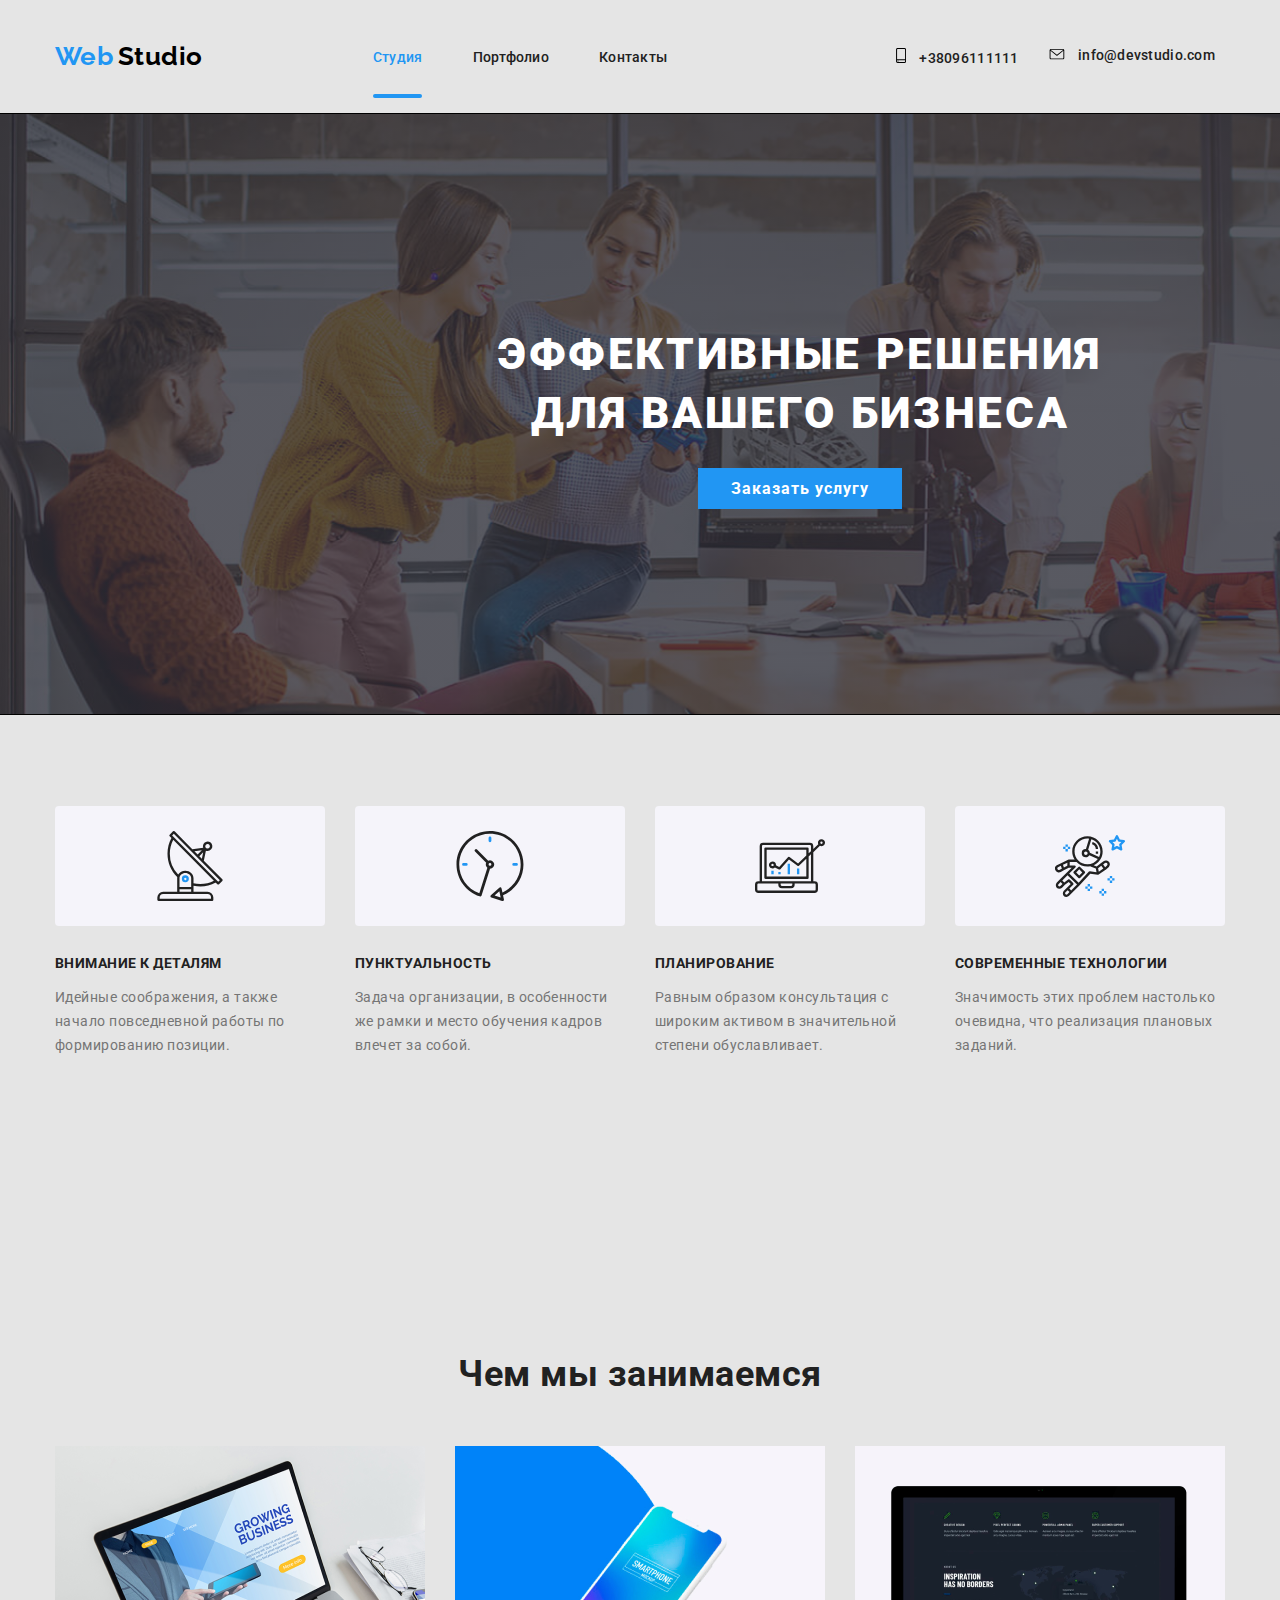
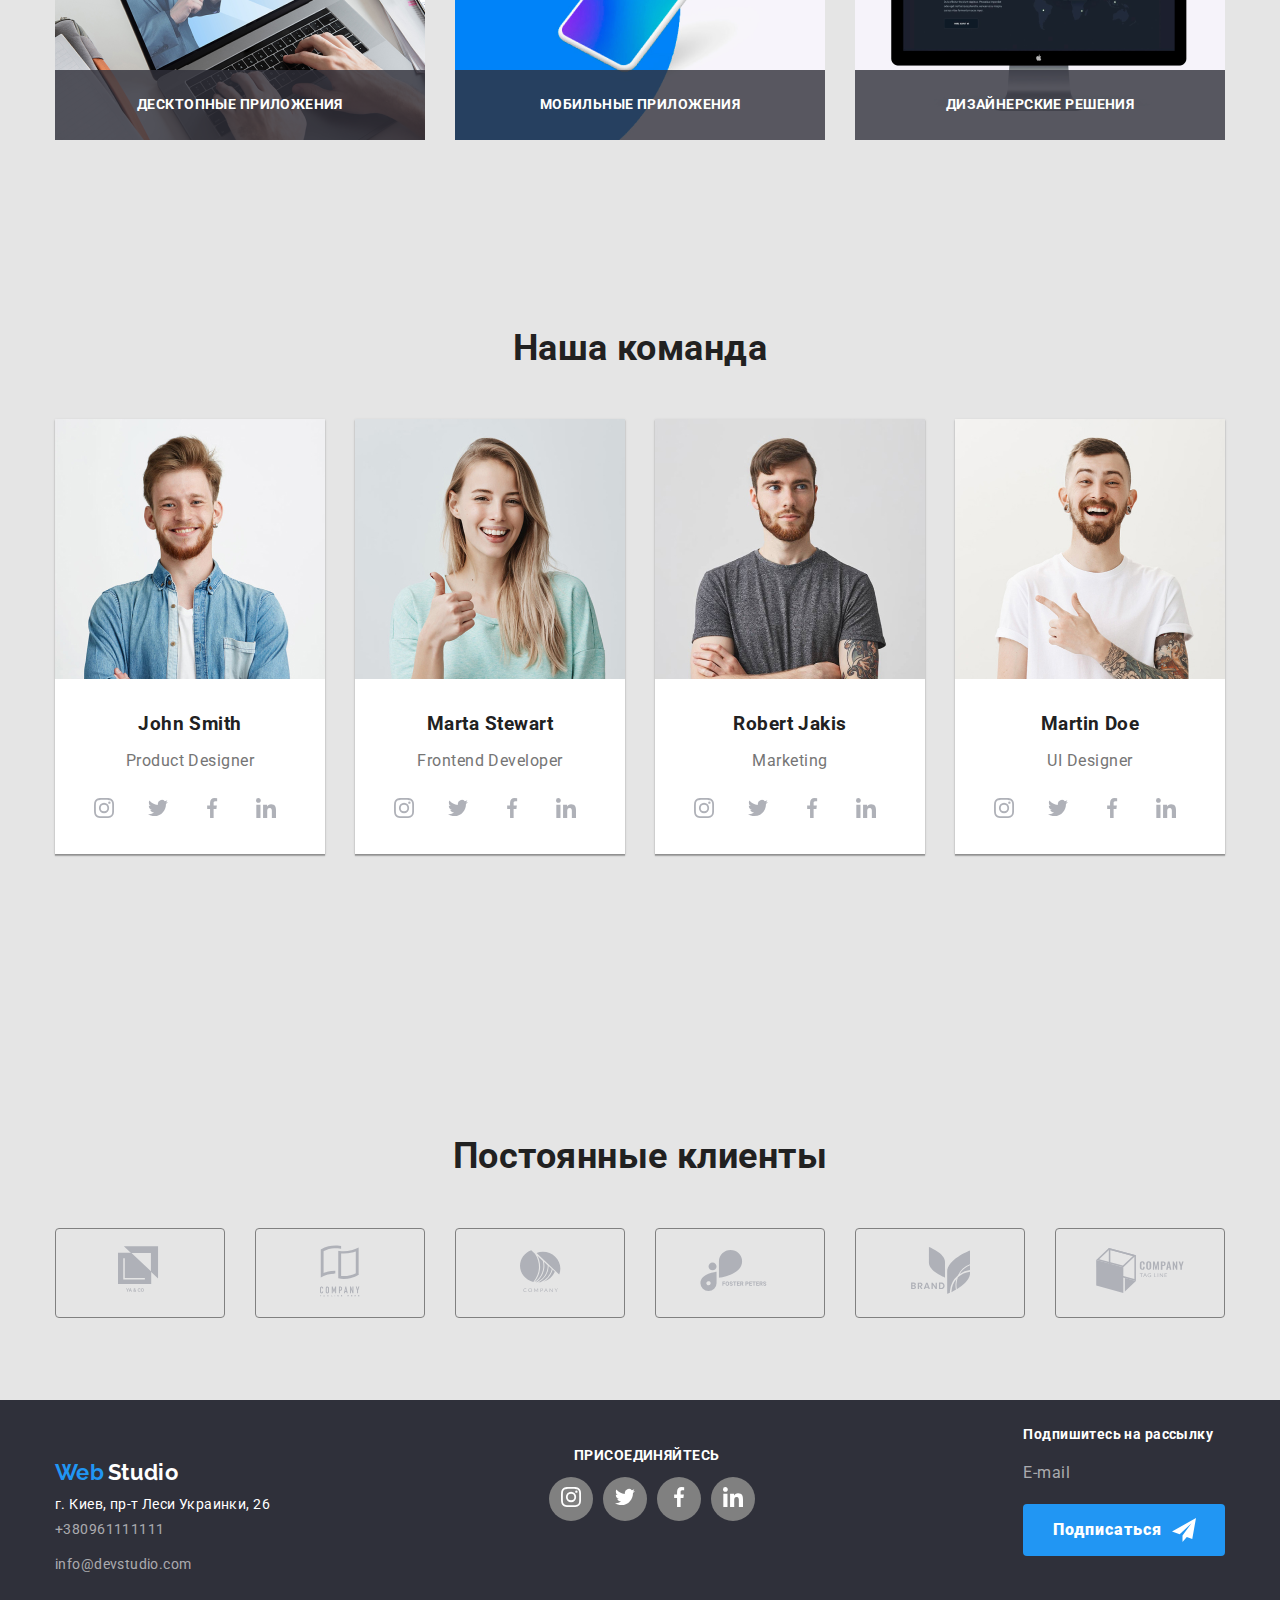
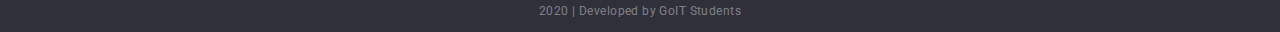
==== index.html @ 89b77a60 "Делает переходы и анимацию" ====
<!DOCTYPE html>
<html lang="en">
  <head>
    <meta charset="UTF-8" />
    <meta name="viewport" content="width=device-width, initial-scale=1.0" />
    <title>Document</title>
    <link
      href="https://fonts.googleapis.com/css2?family=Raleway:wght@700&family=Roboto:wght@400;500;700;900&display=swap"
      rel="stylesheet"
    />
    <link
      rel="stylesheet"
      href="https://cdnjs.cloudflare.com/ajax/libs/modern-normalize/0.6.0/modern-normalize.min.css"
    />
    <link rel="stylesheet" href="./css/styles.css" />
  </head>
  <body>
    <header>
      <div class="container main-container">
        <nav class="nav">
          <a href="/" class="logo-header">
            <span class="logo-header-blue">Web</span>
            <span class="logo-header-black">Studio</span>
          </a>
          <ul class="site-nav list">
            <li class="item">
              <a href="" class="link current-studio">Студия</a>
            </li>
            <li class="item">
              <a href="./portfolio.html" class="link">Портфолио</a>
            </li>
            <li class="item"><a href="" class="link">Контакты</a></li>
          </ul>
        </nav>
        <address class="contact">
          <a href="tel:+3809611111111" class="contact-link">
            <svg class="ico-n" width="10" height="15">
              <use href="./image/sprite.svg#smartphone"></use>
            </svg>
            +38096111111</a
          >
          <a class="contact-link" href="mailto:info@devstudio.com">
            <svg class="ico-n" width="16" height="11">
              <use href="./image/sprite.svg#envelope"></use>
            </svg>
            info@devstudio.com
          </a>
        </address>
      </div>
    </header>
    <main>
      <div class="overlay">
        <section class="hero">
          <h1 class="hero-title list">
            Эффективные решения <br />
            для вашего бизнеса
          </h1>
          <a href="" class="button-hero">Заказать услугу</a>
        </section>
      </div>
      <section class="section">
        <div class="container">
          <h2 class="section-title">Преимущества</h2>
          <ul class="feature-list list">
            <li class="item">
              <div class="rectangle">
                <svg class="feature-icone" width="70" height="70">
                  <use href="./image/sprite.svg#antenna-1"></use>
                </svg>
              </div>
              <h3 class="title">Внимание к деталям</h3>
              <p class="text-featute">
                Идейные соображения, а также начало повседневной работы по
                формированию позиции.
              </p>
            </li>
            <li class="item">
              <div class="rectangle">
                <svg class="feature-icone" width="70" height="70">
                  <use href="./image/sprite.svg#clock-1"></use>
                </svg>
              </div>
              <h3 class="title">Пунктуальность</h3>
              <p class="text-featute">
                Задача организации, в особенности же рамки и место обучения
                кадров влечет за собой.
              </p>
            </li>
            <li class="item">
              <div class="rectangle">
                <svg class="feature-icone" width="70" height="70">
                  <use href="./image/sprite.svg#diagram-1"></use>
                </svg>
              </div>
              <h3 class="title">Планирование</h3>
              <p class="text-featute">
                Равным образом консультация с широким активом в значительной
                степени обуславливает.
              </p>
            </li>
            <li class="item">
              <div class="rectangle">
                <svg class="feature-icone" width="70" height="70">
                  <use href="./image/sprite.svg#astronaut-1"></use>
                </svg>
              </div>
              <h3 class="title">Современные технологии</h3>
              <p class="text-featute">
                Значимость этих проблем настолько очевидна, что реализация
                плановых заданий.
              </p>
            </li>
          </ul>
        </div>
      </section>
      <section class="section">
        <div class="container">
          <h2 class="section-title-studio">Чем мы занимаемся</h2>
          <ul class="work-list list">
            <li class="item">
              <a href="">
                <img
                  class="work"
                  src="image/img.png"
                  alt="laptop"
                  width="370"
                />
              </a>
              <h3 class="title-work-text">Десктопные приложения</h3>
            </li>
            <li class="item">
              <a href="">
                <img class="work" src="image/box.png" alt="phone" width="370" />
              </a>
              <h3 class="title-work-text">Мобильные приложения</h3>
            </li>
            <li class="item">
              <a href="">
                <img
                  class="work"
                  src="image/img1.png"
                  alt="monitor"
                  width="370"
                />
              </a>
              <h3 class="title-work-text">Дизайнерские решения</h3>
            </li>
          </ul>
        </div>
      </section>
      <section class="section">
        <div class="container">
          <h2 class="section-title-studio">Наша команда</h2>
          <ul class="team-list list">
            <li class="item-team">
              <img src="image/John.jpg" alt="John" width="270" />
              <h3 class="title">John Smith</h3>
              <p class="text-team">Product Designer</p>
              <ul class="icone-link list">
                <li class="card">
                  <a class="link-card" href="" aria-label="Ссылка на Instagram">
                    <svg class="icon-card" width="20" height="20">
                      <use href="./image/sprite.svg#instagram-2"></use>
                    </svg>
                  </a>
                </li>
                <li class="card">
                  <a class="link-card" href="" aria-label="Ссылка на Twitter">
                    <svg class="icon-card" width="20" height="20">
                      <use href="./image/sprite.svg#twitter-1"></use>
                    </svg>
                  </a>
                </li>
                <li class="card">
                  <a class="link-card" href="" aria-label="Ссылка на Facebook">
                    <svg class="icon-card" width="20" height="20">
                      <use href="./image/sprite.svg#facebook-1"></use>
                    </svg>
                  </a>
                </li>
                <li class="card">
                  <a class="link-card" href="" aria-label="Ссылка на Linkedin">
                    <svg class="icon-card" width="20" height="20">
                      <use href="./image/sprite.svg#linkedin-1"></use>
                    </svg>
                  </a>
                </li>
              </ul>
            </li>

            <li class="item-team">
              <img src="image/Marta.jpg" alt="Marta" width="270" />
              <h3 class="title">Marta Stewart</h3>
              <p class="text-team">Frontend Developer</p>
              <ul class="icone-link list">
                <li class="card">
                  <a class="link-card" href="" aria-label="Ссылка на Instagram">
                    <svg class="icon-card" width="20" height="20">
                      <use href="./image/sprite.svg#instagram-2"></use>
                    </svg>
                  </a>
                </li>
                <li class="card">
                  <a class="link-card" href="" aria-label="Ссылка на Twitter">
                    <svg class="icon-card" width="20" height="20">
                      <use href="./image/sprite.svg#twitter-1"></use>
                    </svg>
                  </a>
                </li>
                <li class="card">
                  <a class="link-card" href="" aria-label="Ссылка на Facebook">
                    <svg class="icon-card" width="20" height="20">
                      <use href="./image/sprite.svg#facebook-1"></use>
                    </svg>
                  </a>
                </li>
                <li class="card">
                  <a class="link-card" href="" aria-label="Ссылка на Linkedin">
                    <svg class="icon-card" width="20" height="20">
                      <use href="./image/sprite.svg#linkedin-1"></use>
                    </svg>
                  </a>
                </li>
              </ul>
            </li>

            <li class="item-team">
              <img src="image/Robert.jpg" alt="Robert" width="270" />
              <h3 class="title">Robert Jakis</h3>
              <p class="text-team">Marketing</p>
              <ul class="icone-link list">
                <li class="card">
                  <a class="link-card" href="" aria-label="Ссылка на Instagram">
                    <svg class="icon-card" width="20" height="20">
                      <use href="./image/sprite.svg#instagram-2"></use>
                    </svg>
                  </a>
                </li>
                <li class="card">
                  <a class="link-card" href="" aria-label="Ссылка на Twitter">
                    <svg class="icon-card" width="20" height="20">
                      <use href="./image/sprite.svg#twitter-1"></use>
                    </svg>
                  </a>
                </li>
                <li class="card">
                  <a class="link-card" href="" aria-label="Ссылка на Facebook"
                    ><svg class="icon-card" width="20" height="20">
                      <use href="./image/sprite.svg#facebook-1"></use>
                    </svg>
                  </a>
                </li>
                <li class="card">
                  <a class="link-card" href="" aria-label="Ссылка на Linkedin"
                    ><svg class="icon-card" width="20" height="20">
                      <use href="./image/sprite.svg#linkedin-1"></use>
                    </svg>
                  </a>
                </li>
              </ul>
            </li>

            <li class="item-team">
              <img src="image/Martin.jpg" alt="Martin" width="270" />
              <h3 class="title">Martin Doe</h3>
              <p class="text-team">UI Designer</p>
              <ul class="icone-link list">
                <li class="card">
                  <a class="link-card" href="" aria-label="Ссылка на Instagram">
                    <svg class="icon-card" width="20" height="20">
                      <use href="./image/sprite.svg#instagram-2"></use>
                    </svg>
                  </a>
                </li>
                <li class="card">
                  <a class="link-card" href="" aria-label="Ссылка на Twitter">
                    <svg class="icon-card" width="20" height="20">
                      <use href="./image/sprite.svg#twitter-1"></use>
                    </svg>
                  </a>
                </li>
                <li class="card">
                  <a class="link-card" href="" aria-label="Ссылка на Facebook">
                    <svg class="icon-card" width="20" height="20">
                      <use href="./image/sprite.svg#facebook-1"></use>
                    </svg>
                  </a>
                </li>
                <li class="card">
                  <a class="link-card" href="" aria-label="Ссылка на Linkedin">
                    <svg class="icon-card" width="20" height="20">
                      <use href="./image/sprite.svg#linkedin-1"></use>
                    </svg>
                  </a>
                </li>
              </ul>
            </li>
          </ul>
        </div>
      </section>
      <section class="section">
        <div class="container">
          <h2 class="section-title-studio">Постоянные клиенты</h2>
          <ul class="client-list list">
            <li class="item-client">
              <a class="link" href="">
                <svg class="logo-clients" width="44.27" height="49.23">
                  <use href="./image/sprite.svg#logo-1"></use>
                </svg>
              </a>
            </li>
            <li class="item-client">
              <a href="">
                <svg class="logo-clients" width="40" height="52">
                  <use href="./image/sprite.svg#logo-2"></use>
                </svg>
              </a>
            </li>
            <li class="item-client">
              <a href="">
                <svg class="logo-clients" width="41" height="42.6">
                  <use href="./image/sprite.svg#logo-3"></use>
                </svg>
              </a>
            </li>
            <li class="item-client">
              <a class="logo-clients" href="">
                <svg width="79.66" height="42.02">
                  <use href="./image/sprite.svg#logo-4"></use>
                </svg>
              </a>
            </li>
            <li class="item-client">
              <a href="">
                <svg class="logo-clients" width="59" height="47">
                  <use href="./image/sprite.svg#logo-5"></use>
                </svg>
              </a>
            </li>
            <li class="item-client">
              <a href="">
                <svg class="logo-clients" width="88.48" height="45.44">
                  <use href="./image/sprite.svg#logo-6"></use>
                </svg>
              </a>
            </li>
          </ul>
        </div>
      </section>
    </main>
    <footer class="page-footer">
      <div class="container main-container-footer">
        <div class="address">
          <a href="" class="logo-footer">
            <span class="logo-footer-blue">Web</span>
            <span class="logo-footer-white">Studio</span>
          </a>
          <address class="contact-us">
            г. Киев, пр-т Леси Украинки, 26
            <a href="tel:+3809611111111" class="contact-us-link"
              >+380961111111</a
            >
            <a href="mailto:info@devstudio.com" class="contact-us-link"
              >info@devstudio.com
            </a>
          </address>
        </div>
        <div class="social">
          <b class="join">присоединяйтесь</b>
          <ul class="icone-link list">
            <li class="social-link">
              <a class="icon" href="" aria-label="Ссылка на Instagram">
                <svg width="20" height="20">
                  <use href="./image/sprite.svg#instagram-2"></use>
                </svg>
              </a>
            </li>
            <li class="social-link">
              <a class="icon" href="" aria-label="Ссылка на Twitter">
                <svg width="20" height="20">
                  <use href="./image/sprite.svg#twitter-1"></use>
                </svg>
              </a>
            </li>
            <li class="social-link">
              <a class="icon" href="" aria-label="Ссылка на Facebook">
                <svg width="20" height="20">
                  <use href="./image/sprite.svg#facebook-1"></use>
                </svg>
              </a>
            </li>
            <li class="social-link">
              <a class="icon" href="" aria-label="Ссылка на Linkedin">
                <svg width="20" height="20">
                  <use href="./image/sprite.svg#linkedin-1"></use>
                </svg>
              </a>
            </li>
          </ul>
        </div>
        <div class="subscribing">
          <b>Подпишитесь на рассылку</b>
          <p class="text-mail">E-mail</p>
          <a href="" class="button-footer"
            >Подписаться
            <svg class="icone-send" width="24" height="24">
              <use href="./image/sprite.svg#icon-send"></use>
            </svg>
          </a>
        </div>
      </div>
      <p class="text-copy container">2020 | Developed by GoIT Students</p>
    </footer>
  </body>
</html>
---- css/styles.css ----
:root {
  --primary-text-color: #212121;
  --secondary-text-color: #ffffff;
  --title-text-color: #212121;
  --accent-color: #2196f3;
  --paragraph-text-color: #757575;
  --primary-bg-color: #e5e5e5;
  --secondary-bg-color: #f5f4fa;
  --footer-bg-color: #2f303a;
}

body {
  margin: 0;

  background-color: var(--primary-bg-color);
  color: var(--primary-text-color);

  font-family: Roboto, sans-serif;
  letter-spacing: 0.03em;
}

.list {
  list-style: none;
  padding: 0;
  bottom: 0;
}
.container {
  width: 1200px;
  padding-left: 15px;
  padding-right: 15px;
  margin-left: auto;
  margin-right: auto;
}
.main-container {
  display: flex;
  align-items: center;
}

/* цвет основного тескта #212121 */
/* вторичный цвет текст #FFFFFF */
/* цвет текста абзаца #757575 */
/* цвет почти и тел rgba(255, 255, 255, 0.6) */
/* акцент #2196F3 */
/* цвет web #2196F3*/
/* цвет studio #000000 */
/* вторичный цвет фона #F5F4FA */

/*Logo header*/
.logo-header {
  padding-top: 24px;
  padding-bottom: 25px;
  margin-right: 85px;

  text-decoration: none;
}
.logo-header-blue {
  color: var(--accent-color);

  font-family: Raleway, sans-serif;
  font-weight: 700;
  font-size: 26px;
  line-height: 1.19;
}

.logo-header-black {
  padding-top: 24px;
  padding-bottom: 24px;
  color: #000000;

  font-family: Raleway, sans-serif;
  font-weight: 700;
  font-size: 26px;
  line-height: 1.19;
}
/*logo footer*/
.logo-footer {
  text-decoration: none;
  display: block;
  padding-top: 60px;
  padding-bottom: 10px;
}
.logo-footer-blue {
  color: var(--accent-color);

  font-family: Raleway, sans-serif;
  font-weight: 700;
  font-size: 22px;
  line-height: 1.18;
}
.logo-footer-white {
  color: var(--secondary-text-color);

  font-family: Raleway, sans-serif;
  font-weight: 700;
  font-size: 22px;
  line-height: 1.18;
}

/* Site nav*/
.nav {
  display: flex;
  align-items: center;
}
.site-nav {
  display: flex;
  margin-left: 85px;
  position: relative;
}
.site-nav .item:not(:last-child) {
  margin-right: 50px;
}
.site-nav .item {
  padding-top: 32px;
  padding-bottom: 32px;
}
.site-nav .link {
  color: var(--primary-text-color);

  font-weight: 500;
  font-size: 14px;
  line-height: 1.14;
  letter-spacing: 0.02em;
  transition: color 250ms cubic-bezier(0.4, 0, 0.2, 1);
}
.site-nav .link:hover,
.site-nav .link:focus {
  color: var(--accent-color);
}
.link.current-studio::after {
  content: "";
  position: absolute;
  bottom: 0;
  left: 0;
  width: 49px;
  height: 4px;

  background-color: var(--accent-color);
  border-radius: 2px;
}
.site-nav .link.current-studio {
  color: var(--accent-color);
}
.link.current-portfolio::after {
  content: "";
  position: absolute;
  bottom: 0;
  left: 98px;
  width: 77px;
  height: 4px;

  background-color: var(--accent-color);
  border-radius: 2px;
}
.site-nav .link.link.current-portfolio {
  color: var(--accent-color);
}
/* Address*/
.contact {
  display: flex;
  margin-left: auto;
}
.link {
  text-decoration: none;
}
.contact-link + .contact-link {
  margin-left: 30px;
  margin-right: 10px;
}
.contact-link {
  padding-top: 32px;
  padding-bottom: 32px;
  color: var(--primary-text-color);

  text-decoration: none;
  font-weight: 500;
  font-size: 14px;
  font-style: normal;
  line-height: 1.14;
  letter-spacing: 0.02em;

  transition: color 250ms cubic-bezier(0.4, 0, 0.2, 1);
}

.ico-n {
  margin-right: 10px;
  transition: fill 250ms cubic-bezier(0.4, 0, 0.2, 1);
}

.contact-link:hover,
.contact-link:focus {
  color: var(--accent-color);
}

.contact-link:hover .ico-n,
.contact-link:focus .ico-n {
  fill: var(--accent-color);
}

/*Hero*/
.hero {
  margin-left: auto;
  margin-right: auto;
  text-align: center;
}
.hero-title {
  margin-top: 0;
  margin-bottom: 30px;
  color: var(--secondary-text-color);

  font-weight: 900;
  font-size: 44px;
  line-height: 1.36;

  letter-spacing: 0.06em;
  text-transform: uppercase;
}

/*Section studio*/
.section-title {
  visibility: hidden;
  margin-top: 0;
  margin-bottom: 0;
  padding-bottom: 50px;
  color: var(--title-text-color);

  font-weight: 700;
  font-size: 36px;
  line-height: 1.16;
  text-align: center;
}

.section-title-studio {
  margin-top: 0;
  margin-bottom: 0;
  padding-bottom: 50px;
  color: var(--title-text-color);

  font-weight: 700;
  font-size: 36px;
  line-height: 1.16;
  text-align: center;
}
/*Section portfolio*/

.section-title-portfolio {
  padding-top: 20px;
  padding-bottom: 4px;
  margin: 0;
  color: var(--title-text-color);

  font-weight: 700;
  font-size: 18px;
  line-height: 2;
  letter-spacing: 0.06em;
}

/*Section list*/
.feature-list {
  display: flex;
  flex-wrap: wrap;
  margin-top: 0;
  margin-bottom: 188px;
}
.feature-list .item {
  width: 270px;
  margin-right: 30px;
}
.feature-list .item:nth-child(4n) {
  margin-right: 0;
}
.feature-list .item:nth-last-child(-n + 4) {
  margin-bottom: 94px;
}
.feature-list .title {
  color: var(--title-text-color);

  font-weight: 700;
  font-size: 14px;
  line-height: 1.14;
  text-transform: uppercase;
}
.feature-icone {
  margin-left: 100px;
  margin-right: 100px;
  margin-top: 25px;
  margin-bottom: 25px;
}
.rectangle {
  width: 270px;
  height: 120px;
  background-color: #f5f4fa;
  border-radius: 4px;
}
.work {
  display: block;
}

.work-list {
  display: flex;

  margin-top: 0;
  margin-bottom: 188px;
  position: relative;
}
.work-list .item {
  width: 370px;
  margin-right: 30px;
}
.work-list .item:nth-child(3n) {
  margin-right: 0;
}
.work-list .item:nth-last-child(-n + 3) {
  margin-bottom: 0px;
}
.work-list .title {
  color: var(--secondary-text-color);

  font-weight: 700;
  font-size: 14px;
  line-height: 1.14;
  text-transform: uppercase;
}
.team-list {
  display: flex;
  flex-wrap: wrap;
  text-align: center;
  margin-top: 0;
  margin-bottom: 188px;
}
.icone-link {
  display: flex;
  text-align: center;
}
.item-team {
  background-color: var(--secondary-text-color);
  box-shadow: 0px 2px 1px rgba(0, 0, 0, 0.2), 0px 1px 1px rgba(0, 0, 0, 0.14),
    0px 1px 3px rgba(0, 0, 0, 0.12);
}
.team-list .item-team {
  align-items: center;
  width: 270px;
  margin-right: 30px;
}
.team-list .item-team:nth-child(4n) {
  margin-right: 0;
}
.team-list .item-team:nth-last-child(-n + 4) {
  margin-bottom: 94px;
}
.team-title {
  color: var(--secondary-text-color);

  font-weight: 500;
  font-size: 16px;
  line-height: 1.19;
}
/*Section our clients*/
.client-list {
  display: flex;
  justify-content: space-between;
  margin-top: 0;
  margin-bottom: 82px;
}
.client-list .item-client {
  display: flex;
  justify-content: center;
  align-items: center;
  width: 170px;
  height: 90px;
  border: 1px solid grey;
  border-radius: 4px;

  fill: #afb1b8;
  transition: border-color 250ms cubic-bezier(0.4, 0, 0.2, 1);
}
.client-list .item-client:nth-child(6n) {
  margin-right: 0;
}
.client-list .item-client:nth-last-child(-n + 6) {
  margin-bottom: 0px;
}
.logo-clients {
  fill: #afb1b8;
  transition: fill 250ms cubic-bezier(0.4, 0, 0.2, 1);
}

.item-client:hover,
.item-client:focus {
  border-color: var(--accent-color);
  cursor: pointer;
}
.item-client:hover .logo-clients,
.item-client:focus .logo-clients {
  fill: var(--accent-color);
  cursor: pointer;
}

/*section filter list*/

.filter-list {
  display: flex;
  justify-content: center;
  text-align: center;
  padding-bottom: 50px;
  margin-bottom: 0;
  margin-top: 0;
}
.filter-list .item:not(:last-child) {
  margin-right: 8px;
}
/*Section our works*/

.our-works-list {
  display: flex;
  flex-wrap: wrap;
  margin-top: 0;
  margin-bottom: 94px;
}
.our-works-list .item {
  width: calc((100% - 60px) / 3);
  margin-right: 30px;
  margin-bottom: 30px;
}
.our-works-list .item:nth-child(3n) {
  margin-right: 0;
}
.our-works-list .item:nth-last-child(-n + 3) {
  margin-bottom: 0px;
}

/* text studio*/
.text-featute {
  color: var(--paragraph-text-color);

  font-size: 14px;
  line-height: 1.71;
}
.text-team {
  color: var(--paragraph-text-color);

  font-size: 16px;
  line-height: 1.19;
}

.title {
  margin-top: 30px;
  margin-bottom: 0;
}
.title-portfolio {
  visibility: hidden;
  margin-top: 0;
  margin-bottom: 0;
}
.section-title-portfolio {
  display: inline-block;
  margin: 0;
  min-width: 322px;
  padding-left: 24px;
  padding-right: 24px;
  font-size: 16px;
}
.title-work-text {
  text-align: center;
  margin-top: 0;
  margin-bottom: 0;
  padding-top: 27px;
  padding-bottom: 27px;

  color: var(--secondary-text-color);
  width: 370px;
  height: 70px;

  position: absolute;

  bottom: 0px;

  background: rgba(47, 48, 58, 0.8);
  border-radius: 0px;
  font-family: Roboto;
  font-weight: 700;
  font-size: 14px;
  line-height: 1.14;

  letter-spacing: 0.03em;
  text-transform: uppercase;
}
.projects {
  display: block;
  text-decoration: none;
}

.pj-link {
  position: relative;
  display: inline-block;
  margin: 0;
  width: 370px;
  background: #ffffff;
  border: 1px solid #eeeeee;
  overflow: hidden;
}

.pj-link::before {
  content: "";
  display: inline-block;
  position: absolute;
  opacity: 0;
  width: 100%;
  height: 73%;

  background-color: rgba(33, 150, 243, 0.9);
  transform: translateY(100%);
  transition: transform 250ms cubic-bezier(0.4, 0, 0.2, 1);
}
.pj-link:hover::before,
.pj-link:hover .secondary-text,
.pj-link:focus::before,
.pj-link:focus .secondary-text {
  transform: translateY(0);
  opacity: 1;
  cursor: pointer;
}

/*text portfolio*/
.primary-text {
  padding-bottom: 20px;
  padding-left: 24px;
  padding-right: 24px;

  margin: 0;
  color: var(--paragraph-text-color);

  font-size: 16px;
  line-height: 1.87;
}
.secondary-text {
  position: absolute;
  top: 63px;
  left: 24px;
  width: 322px;
  opacity: 0;

  margin: 0;
  color: var(--paragraph-text-color);
  font-size: 18px;
  line-height: 1.56;
  transform: translateY(150%);
  transition: transform 250ms cubic-bezier(0.4, 0, 0.2, 1);
}

.text-mail {
  color: rgba(255, 255, 255, 0.6);

  font-size: 16px;
  line-height: 1.87;
}
.text-copy {
  margin-top: 0;
  margin-bottom: 0;
  padding-top: 18px;
  padding-bottom: 9px;

  color: rgba(255, 255, 255, 0.4);

  font-size: 12px;
  line-height: 2;
  text-align: center;
}
/*Social icons*/
.icone-link {
  display: flex;
  align-items: center;
  justify-content: center;
}
/*.icone-link :hover,
.icone-link :focus {
  color: var(--accent-color);
}*/

/*footer*/
.address {
  display: flex;
  align-items: baseline;
  flex-direction: column;
  justify-content: space-between;
  font-style: normal;
}

.page-footer {
  color: var(--secondary-text-color);
  background-color: var(--footer-bg-color);

  font-family: Roboto;
  font-size: 14px;
  line-height: 1.17;
  letter-spacing: 0.03em;
}

.contact-us {
  font-style: normal;
}
.contact-us-link {
  display: flex;
  padding-top: 9px;
  padding-bottom: 9px;

  text-decoration: none;
  font-style: normal;
  color: rgba(255, 255, 255, 0.6);
  transition: color 250ms cubic-bezier(0.4, 0, 0.2, 1);
}
.contact-us-link:hover,
.contact-us-link:focus {
  color: var(--accent-color);
}

.join {
  display: flex;
  align-items: baseline;
  justify-content: center;
  padding-bottom: px;

  color: var(--secondary-text-color);

  font-family: Roboto;
  font-weight: 700;
  font-size: 14px;
  line-height: 16px;
  letter-spacing: 0.03em;
  text-transform: uppercase;
}
.social-link {
  display: flex;
  justify-content: center;
  align-items: center;
  padding: 0;
  margin-left: 10px;
  border: none;
  width: 44px;
  height: 44px;
  fill: white;
  border-radius: 50%;
  background-color: grey;
  transition: background-color 250ms cubic-bezier(0.4, 0, 0.2, 1);
}

.icon {
  fill: var(--secondary-text-color);
}
.social-link:hover,
.social-link:focus {
  cursor: pointer;
  background-color: var(--accent-color);
}
.card {
  padding: 0;
  margin-bottom: 24px;
  margin-right: 10px;
}

.link-card {
  display: flex;
  justify-content: center;
  align-items: center;
  width: 44px;
  height: 44px;
  border: none;
  border-radius: 50%;
  transition: background-color 250ms cubic-bezier(0.4, 0, 0.2, 1);
}
.icon-card {
  fill: #afb1b8;
  transition: fill 250ms cubic-bezier(0.4, 0, 0.2, 1);
}

.link-card:hover,
.link-card:focus {
  background-color: var(--accent-color);
  cursor: pointer;
}
.link-card:hover .icon-card,
.link-card:focus .icon-card {
  fill: var(--secondary-text-color);
  cursor: pointer;
}
.main-container-footer {
  display: flex;
  justify-content: space-between;
  align-items: center;
}
/*button studio*/

.button-hero {
  border: 1px solid transparent;
  min-width: 136px;
  padding: 10px 32px;
  color: var(--secondary-text-color);
  background-color: var(--accent-color);

  text-decoration: none;
  font-weight: 700;
  font-size: 16px;
  line-height: 1.87;
  letter-spacing: 0.06em;
  text-align: center;
}

.button-footer {
  display: inline-flex;
  justify-content: center;
  align-items: center;
  padding-top: 10px;
  border: 1px solid transparent;
  padding-bottom: 10px;
  padding-left: 29px;
  padding-right: 28px;
  border-radius: 4px;
  min-width: 143px;
  color: var(--secondary-text-color);
  background-color: var(--accent-color);

  font-weight: 900;
  font-size: 16px;
  line-height: 1.87;
  letter-spacing: 0.06em;
  text-align: center;
  text-decoration: none;
}
.icone-send {
  display: inline-flex;
  align-items: center;
  justify-content: center;
  margin-left: 10px;
}

/*button portfolio*/

.buttton-primary {
  display: inline-block;
  border-radius: 4px;
  border: 1px solid transparent;
  box-shadow: 0px 2px 2px rgba(0, 0, 0, 0.12), 0px 1px 2px rgba(0, 0, 0, 0.08),
    0px 3px 1px rgba(0, 0, 0, 0.1);
  padding: 6px 22px;
  min-width: 29px;
  color: var(--primary-text-color);

  font-weight: 500;
  font-size: 16px;
  line-height: 1.62;
  text-align: center;
  transition: color 250ms cubic-bezier(0.4, 0, 0.2, 1),
    background-color 250ms cubic-bezier(0.4, 0, 0.2, 1);
}

.buttton-primary:hover,
.buttton-primary:focus {
  color: var(--secondary-text-color);
  background-color: var(--accent-color);
  cursor: pointer;
}

.buttton-secondary {
  display: inline-block;
  border: 1px solid transparent;
  border-radius: 4px;
  box-shadow: 0px 2px 2px rgba(0, 0, 0, 0.12), 0px 1px 2px rgba(0, 0, 0, 0.08),
    0px 3px 1px rgba(0, 0, 0, 0.1);
  padding: 6px 22px;
  color: var(--primary-text-color);

  font-weight: 500;
  font-size: 16px;
  line-height: 1.62;
  text-align: center;
  transition: color 250ms cubic-bezier(0.4, 0, 0.2, 1),
    background-color 250ms cubic-bezier(0.4, 0, 0.2, 1);
}
.buttton-secondary:hover,
.buttton-secondary:focus {
  color: var(--secondary-text-color);
  background-color: var(--accent-color);
  cursor: pointer;
}
.overlay {
  display: flex;
  align-items: center;
  min-width: 1600px;
  min-height: 600px;
  outline: 1px solid black;
  margin-left: auto;
  margin-right: auto;
  background-repeat: no-repeat;
  background-position: center;
  background-size: cover;
  background-image: linear-gradient(
      to right,
      rgba(47, 48, 58, 0.8),
      rgba(47, 48, 58, 0.8)
    ),
    url(../image/Header.jpg);
}
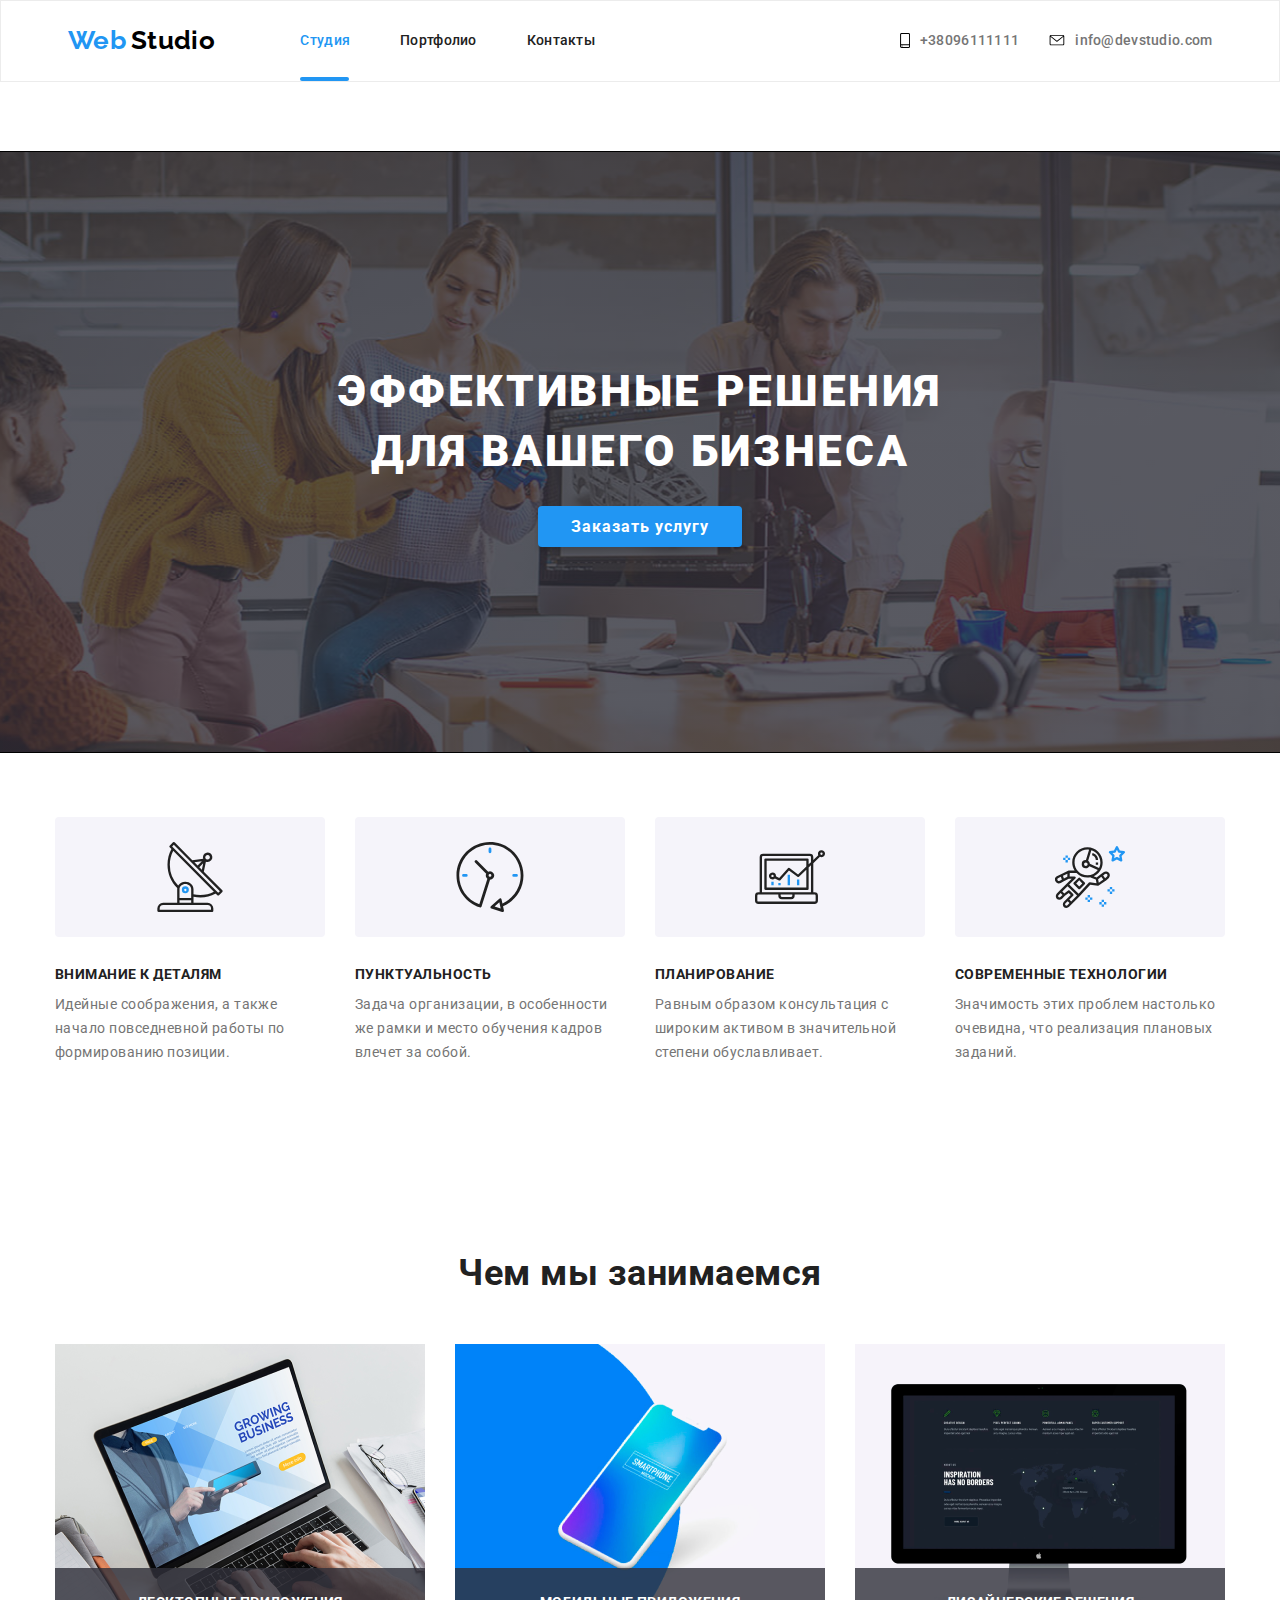
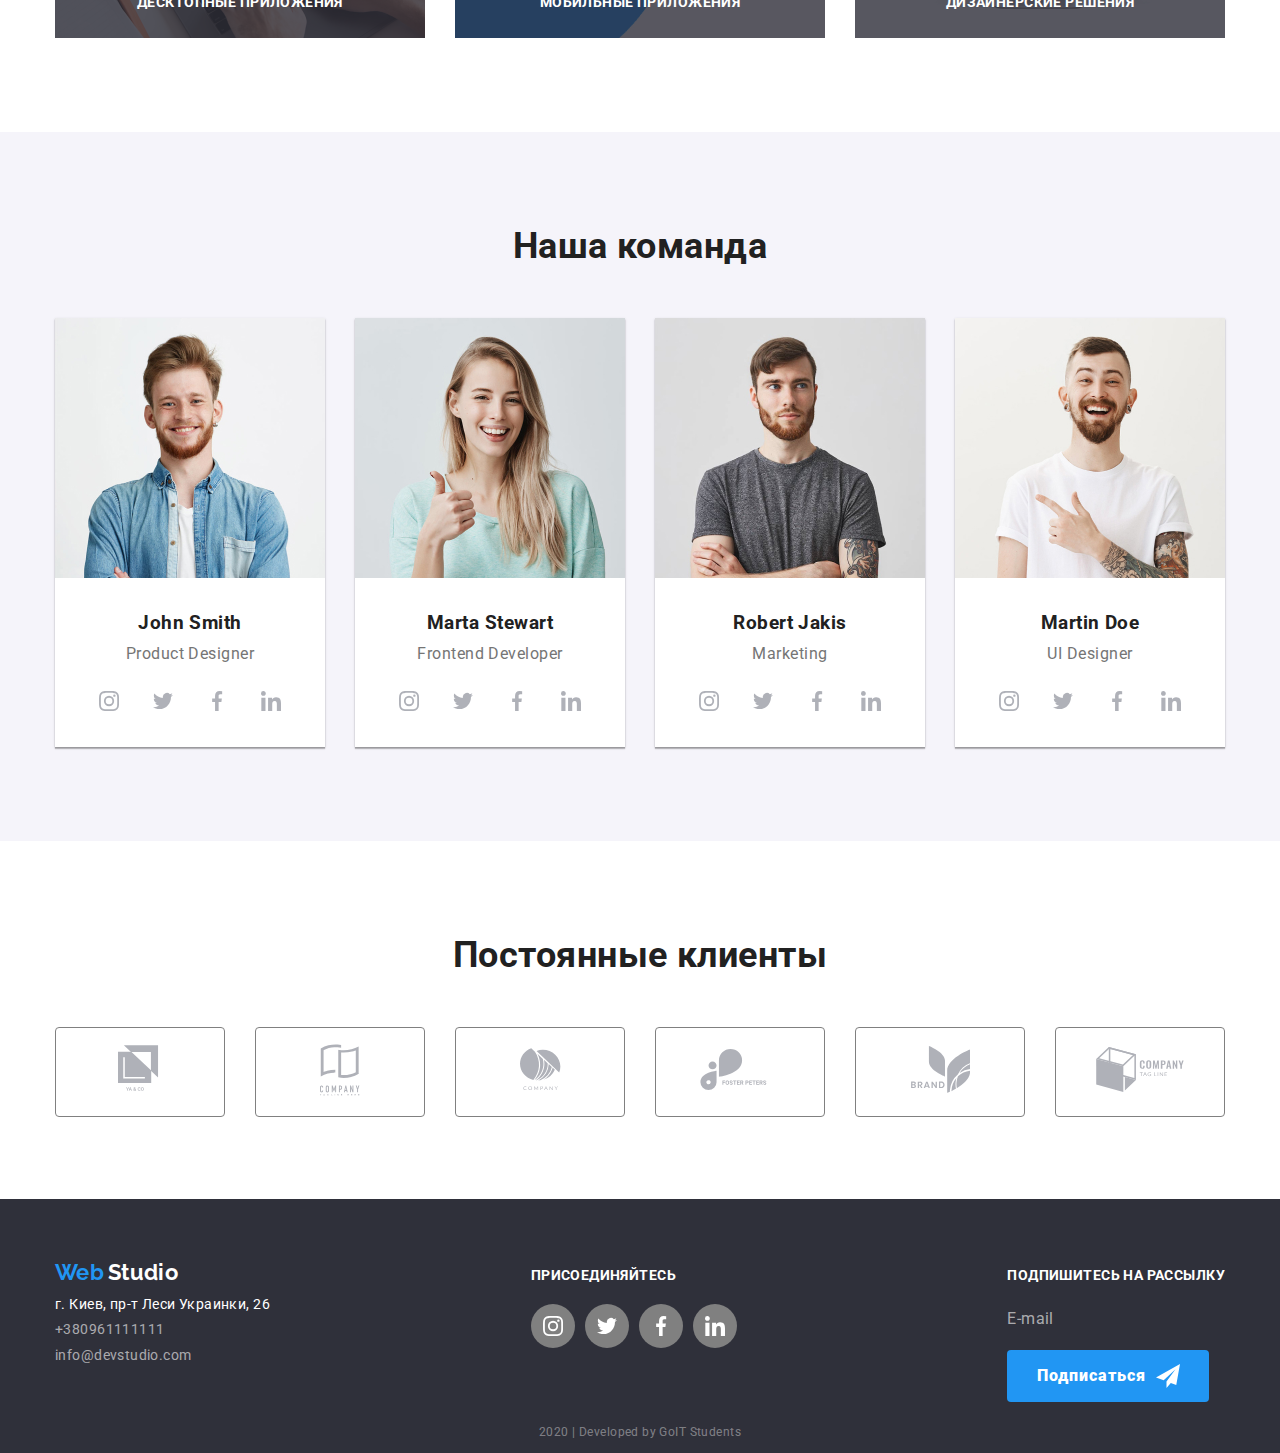
==== commit 07eda537: "Исправляет ошыбки" ====
--- a/index.html
+++ b/index.html
@@ -149,153 +149,195 @@
         </div>
       </section>
       <section class="section">
-        <div class="container">
-          <h2 class="section-title-studio">Наша команда</h2>
-          <ul class="team-list list">
-            <li class="item-team">
-              <img src="image/John.jpg" alt="John" width="270" />
-              <h3 class="title">John Smith</h3>
-              <p class="text-team">Product Designer</p>
-              <ul class="icone-link list">
-                <li class="card">
-                  <a class="link-card" href="" aria-label="Ссылка на Instagram">
-                    <svg class="icon-card" width="20" height="20">
-                      <use href="./image/sprite.svg#instagram-2"></use>
-                    </svg>
-                  </a>
-                </li>
-                <li class="card">
-                  <a class="link-card" href="" aria-label="Ссылка на Twitter">
-                    <svg class="icon-card" width="20" height="20">
-                      <use href="./image/sprite.svg#twitter-1"></use>
-                    </svg>
-                  </a>
-                </li>
-                <li class="card">
-                  <a class="link-card" href="" aria-label="Ссылка на Facebook">
-                    <svg class="icon-card" width="20" height="20">
-                      <use href="./image/sprite.svg#facebook-1"></use>
-                    </svg>
-                  </a>
-                </li>
-                <li class="card">
-                  <a class="link-card" href="" aria-label="Ссылка на Linkedin">
-                    <svg class="icon-card" width="20" height="20">
-                      <use href="./image/sprite.svg#linkedin-1"></use>
-                    </svg>
-                  </a>
-                </li>
-              </ul>
-            </li>
+        <div class="team-bg">
+          <div class="container">
+            <h2 class="section-title-studio">Наша команда</h2>
+            <ul class="team-list list">
+              <li class="item-team">
+                <img src="image/John.jpg" alt="John" width="270" />
+                <h3 class="title">John Smith</h3>
+                <p class="text-team">Product Designer</p>
+                <ul class="icone-link list">
+                  <li class="card">
+                    <a
+                      class="link-card"
+                      href=""
+                      aria-label="Ссылка на Instagram"
+                    >
+                      <svg class="icon-card" width="20" height="20">
+                        <use href="./image/sprite.svg#instagram-2"></use>
+                      </svg>
+                    </a>
+                  </li>
+                  <li class="card">
+                    <a class="link-card" href="" aria-label="Ссылка на Twitter">
+                      <svg class="icon-card" width="20" height="20">
+                        <use href="./image/sprite.svg#twitter-1"></use>
+                      </svg>
+                    </a>
+                  </li>
+                  <li class="card">
+                    <a
+                      class="link-card"
+                      href=""
+                      aria-label="Ссылка на Facebook"
+                    >
+                      <svg class="icon-card" width="20" height="20">
+                        <use href="./image/sprite.svg#facebook-1"></use>
+                      </svg>
+                    </a>
+                  </li>
+                  <li class="card">
+                    <a
+                      class="link-card"
+                      href=""
+                      aria-label="Ссылка на Linkedin"
+                    >
+                      <svg class="icon-card" width="20" height="20">
+                        <use href="./image/sprite.svg#linkedin-1"></use>
+                      </svg>
+                    </a>
+                  </li>
+                </ul>
+              </li>
 
-            <li class="item-team">
-              <img src="image/Marta.jpg" alt="Marta" width="270" />
-              <h3 class="title">Marta Stewart</h3>
-              <p class="text-team">Frontend Developer</p>
-              <ul class="icone-link list">
-                <li class="card">
-                  <a class="link-card" href="" aria-label="Ссылка на Instagram">
-                    <svg class="icon-card" width="20" height="20">
-                      <use href="./image/sprite.svg#instagram-2"></use>
-                    </svg>
-                  </a>
-                </li>
-                <li class="card">
-                  <a class="link-card" href="" aria-label="Ссылка на Twitter">
-                    <svg class="icon-card" width="20" height="20">
-                      <use href="./image/sprite.svg#twitter-1"></use>
-                    </svg>
-                  </a>
-                </li>
-                <li class="card">
-                  <a class="link-card" href="" aria-label="Ссылка на Facebook">
-                    <svg class="icon-card" width="20" height="20">
-                      <use href="./image/sprite.svg#facebook-1"></use>
-                    </svg>
-                  </a>
-                </li>
-                <li class="card">
-                  <a class="link-card" href="" aria-label="Ссылка на Linkedin">
-                    <svg class="icon-card" width="20" height="20">
-                      <use href="./image/sprite.svg#linkedin-1"></use>
-                    </svg>
-                  </a>
-                </li>
-              </ul>
-            </li>
+              <li class="item-team">
+                <img src="image/Marta.jpg" alt="Marta" width="270" />
+                <h3 class="title">Marta Stewart</h3>
+                <p class="text-team">Frontend Developer</p>
+                <ul class="icone-link list">
+                  <li class="card">
+                    <a
+                      class="link-card"
+                      href=""
+                      aria-label="Ссылка на Instagram"
+                    >
+                      <svg class="icon-card" width="20" height="20">
+                        <use href="./image/sprite.svg#instagram-2"></use>
+                      </svg>
+                    </a>
+                  </li>
+                  <li class="card">
+                    <a class="link-card" href="" aria-label="Ссылка на Twitter">
+                      <svg class="icon-card" width="20" height="20">
+                        <use href="./image/sprite.svg#twitter-1"></use>
+                      </svg>
+                    </a>
+                  </li>
+                  <li class="card">
+                    <a
+                      class="link-card"
+                      href=""
+                      aria-label="Ссылка на Facebook"
+                    >
+                      <svg class="icon-card" width="20" height="20">
+                        <use href="./image/sprite.svg#facebook-1"></use>
+                      </svg>
+                    </a>
+                  </li>
+                  <li class="card">
+                    <a
+                      class="link-card"
+                      href=""
+                      aria-label="Ссылка на Linkedin"
+                    >
+                      <svg class="icon-card" width="20" height="20">
+                        <use href="./image/sprite.svg#linkedin-1"></use>
+                      </svg>
+                    </a>
+                  </li>
+                </ul>
+              </li>
 
-            <li class="item-team">
-              <img src="image/Robert.jpg" alt="Robert" width="270" />
-              <h3 class="title">Robert Jakis</h3>
-              <p class="text-team">Marketing</p>
-              <ul class="icone-link list">
-                <li class="card">
-                  <a class="link-card" href="" aria-label="Ссылка на Instagram">
-                    <svg class="icon-card" width="20" height="20">
-                      <use href="./image/sprite.svg#instagram-2"></use>
-                    </svg>
-                  </a>
-                </li>
-                <li class="card">
-                  <a class="link-card" href="" aria-label="Ссылка на Twitter">
-                    <svg class="icon-card" width="20" height="20">
-                      <use href="./image/sprite.svg#twitter-1"></use>
-                    </svg>
-                  </a>
-                </li>
-                <li class="card">
-                  <a class="link-card" href="" aria-label="Ссылка на Facebook"
-                    ><svg class="icon-card" width="20" height="20">
-                      <use href="./image/sprite.svg#facebook-1"></use>
-                    </svg>
-                  </a>
-                </li>
-                <li class="card">
-                  <a class="link-card" href="" aria-label="Ссылка на Linkedin"
-                    ><svg class="icon-card" width="20" height="20">
-                      <use href="./image/sprite.svg#linkedin-1"></use>
-                    </svg>
-                  </a>
-                </li>
-              </ul>
-            </li>
+              <li class="item-team">
+                <img src="image/Robert.jpg" alt="Robert" width="270" />
+                <h3 class="title">Robert Jakis</h3>
+                <p class="text-team">Marketing</p>
+                <ul class="icone-link list">
+                  <li class="card">
+                    <a
+                      class="link-card"
+                      href=""
+                      aria-label="Ссылка на Instagram"
+                    >
+                      <svg class="icon-card" width="20" height="20">
+                        <use href="./image/sprite.svg#instagram-2"></use>
+                      </svg>
+                    </a>
+                  </li>
+                  <li class="card">
+                    <a class="link-card" href="" aria-label="Ссылка на Twitter">
+                      <svg class="icon-card" width="20" height="20">
+                        <use href="./image/sprite.svg#twitter-1"></use>
+                      </svg>
+                    </a>
+                  </li>
+                  <li class="card">
+                    <a class="link-card" href="" aria-label="Ссылка на Facebook"
+                      ><svg class="icon-card" width="20" height="20">
+                        <use href="./image/sprite.svg#facebook-1"></use>
+                      </svg>
+                    </a>
+                  </li>
+                  <li class="card">
+                    <a class="link-card" href="" aria-label="Ссылка на Linkedin"
+                      ><svg class="icon-card" width="20" height="20">
+                        <use href="./image/sprite.svg#linkedin-1"></use>
+                      </svg>
+                    </a>
+                  </li>
+                </ul>
+              </li>
 
-            <li class="item-team">
-              <img src="image/Martin.jpg" alt="Martin" width="270" />
-              <h3 class="title">Martin Doe</h3>
-              <p class="text-team">UI Designer</p>
-              <ul class="icone-link list">
-                <li class="card">
-                  <a class="link-card" href="" aria-label="Ссылка на Instagram">
-                    <svg class="icon-card" width="20" height="20">
-                      <use href="./image/sprite.svg#instagram-2"></use>
-                    </svg>
-                  </a>
-                </li>
-                <li class="card">
-                  <a class="link-card" href="" aria-label="Ссылка на Twitter">
-                    <svg class="icon-card" width="20" height="20">
-                      <use href="./image/sprite.svg#twitter-1"></use>
-                    </svg>
-                  </a>
-                </li>
-                <li class="card">
-                  <a class="link-card" href="" aria-label="Ссылка на Facebook">
-                    <svg class="icon-card" width="20" height="20">
-                      <use href="./image/sprite.svg#facebook-1"></use>
-                    </svg>
-                  </a>
-                </li>
-                <li class="card">
-                  <a class="link-card" href="" aria-label="Ссылка на Linkedin">
-                    <svg class="icon-card" width="20" height="20">
-                      <use href="./image/sprite.svg#linkedin-1"></use>
-                    </svg>
-                  </a>
-                </li>
-              </ul>
-            </li>
-          </ul>
+              <li class="item-team">
+                <img src="image/Martin.jpg" alt="Martin" width="270" />
+                <h3 class="title">Martin Doe</h3>
+                <p class="text-team">UI Designer</p>
+                <ul class="icone-link list">
+                  <li class="card">
+                    <a
+                      class="link-card"
+                      href=""
+                      aria-label="Ссылка на Instagram"
+                    >
+                      <svg class="icon-card" width="20" height="20">
+                        <use href="./image/sprite.svg#instagram-2"></use>
+                      </svg>
+                    </a>
+                  </li>
+                  <li class="card">
+                    <a class="link-card" href="" aria-label="Ссылка на Twitter">
+                      <svg class="icon-card" width="20" height="20">
+                        <use href="./image/sprite.svg#twitter-1"></use>
+                      </svg>
+                    </a>
+                  </li>
+                  <li class="card">
+                    <a
+                      class="link-card"
+                      href=""
+                      aria-label="Ссылка на Facebook"
+                    >
+                      <svg class="icon-card" width="20" height="20">
+                        <use href="./image/sprite.svg#facebook-1"></use>
+                      </svg>
+                    </a>
+                  </li>
+                  <li class="card">
+                    <a
+                      class="link-card"
+                      href=""
+                      aria-label="Ссылка на Linkedin"
+                    >
+                      <svg class="icon-card" width="20" height="20">
+                        <use href="./image/sprite.svg#linkedin-1"></use>
+                      </svg>
+                    </a>
+                  </li>
+                </ul>
+              </li>
+            </ul>
+          </div>
         </div>
       </section>
       <section class="section">
@@ -368,30 +410,30 @@
         <div class="social">
           <b class="join">присоединяйтесь</b>
           <ul class="icone-link list">
-            <li class="social-link">
+            <li>
               <a class="icon" href="" aria-label="Ссылка на Instagram">
-                <svg width="20" height="20">
+                <svg class="social-link" width="20" height="20">
                   <use href="./image/sprite.svg#instagram-2"></use>
                 </svg>
               </a>
             </li>
-            <li class="social-link">
+            <li>
               <a class="icon" href="" aria-label="Ссылка на Twitter">
-                <svg width="20" height="20">
+                <svg class="social-link" width="20" height="20">
                   <use href="./image/sprite.svg#twitter-1"></use>
                 </svg>
               </a>
             </li>
-            <li class="social-link">
+            <li>
               <a class="icon" href="" aria-label="Ссылка на Facebook">
-                <svg width="20" height="20">
+                <svg class="social-link" width="20" height="20">
                   <use href="./image/sprite.svg#facebook-1"></use>
                 </svg>
               </a>
             </li>
-            <li class="social-link">
+            <li>
               <a class="icon" href="" aria-label="Ссылка на Linkedin">
-                <svg width="20" height="20">
+                <svg class="social-link" width="20" height="20">
                   <use href="./image/sprite.svg#linkedin-1"></use>
                 </svg>
               </a>
@@ -399,7 +441,7 @@
           </ul>
         </div>
         <div class="subscribing">
-          <b>Подпишитесь на рассылку</b>
+          <b class="join">подпишитесь на рассылку</b>
           <p class="text-mail">E-mail</p>
           <a href="" class="button-footer"
             >Подписаться
--- a/css/styles.css
+++ b/css/styles.css
@@ -12,7 +12,6 @@
 body {
   margin: 0;
 
-  background-color: var(--primary-bg-color);
   color: var(--primary-text-color);
 
   font-family: Roboto, sans-serif;
@@ -28,12 +27,25 @@
   width: 1200px;
   padding-left: 15px;
   padding-right: 15px;
+  margin: 0;
   margin-left: auto;
   margin-right: auto;
 }
 .main-container {
   display: flex;
-  align-items: center;
+  justify-content: center;
+  align-items: center;
+  width: 100%;
+  border: 1px solid #ececec;
+  margin-bottom: 70px;
+}
+.main-container-portfolio {
+  display: flex;
+  justify-content: center;
+  align-items: center;
+  width: 100%;
+  border: 1px solid #ececec;
+  margin-bottom: 93px;
 }
 
 /* цвет основного тескта #212121 */
@@ -76,8 +88,9 @@
 .logo-footer {
   text-decoration: none;
   display: block;
-  padding-top: 60px;
-  padding-bottom: 10px;
+  margin-top: 60px;
+
+  margin-bottom: 10px;
 }
 .logo-footer-blue {
   color: var(--accent-color);
@@ -103,12 +116,14 @@
 }
 .site-nav {
   display: flex;
-  margin-left: 85px;
+  margin: 0;
+
   position: relative;
 }
 .site-nav .item:not(:last-child) {
   margin-right: 50px;
 }
+
 .site-nav .item {
   padding-top: 32px;
   padding-bottom: 32px;
@@ -157,19 +172,25 @@
 /* Address*/
 .contact {
   display: flex;
-  margin-left: auto;
+  /*margin-left: auto;*/
+  align-items: center;
+  margin-left: 305px;
 }
 .link {
   text-decoration: none;
+  font-weight: 500;
+  line-height: 1.14;
+  letter-spacing: 0.02em;
+  display: block;
 }
 .contact-link + .contact-link {
   margin-left: 30px;
-  margin-right: 10px;
-}
+}
+
 .contact-link {
-  padding-top: 32px;
-  padding-bottom: 32px;
-  color: var(--primary-text-color);
+  color: var(--paragraph-text-color);
+  display: flex;
+  align-items: center;
 
   text-decoration: none;
   font-weight: 500;
@@ -220,12 +241,11 @@
   visibility: hidden;
   margin-top: 0;
   margin-bottom: 0;
-  padding-bottom: 50px;
   color: var(--title-text-color);
 
   font-weight: 700;
   font-size: 36px;
-  line-height: 1.16;
+  line-height: 42px;
   text-align: center;
 }
 
@@ -233,6 +253,7 @@
   margin-top: 0;
   margin-bottom: 0;
   padding-bottom: 50px;
+  padding-top: 94px;
   color: var(--title-text-color);
 
   font-weight: 700;
@@ -259,7 +280,7 @@
   display: flex;
   flex-wrap: wrap;
   margin-top: 0;
-  margin-bottom: 188px;
+  margin-bottom: 94px;
 }
 .feature-list .item {
   width: 270px;
@@ -269,7 +290,7 @@
   margin-right: 0;
 }
 .feature-list .item:nth-last-child(-n + 4) {
-  margin-bottom: 94px;
+  margin-bottom: 0px;
 }
 .feature-list .title {
   color: var(--title-text-color);
@@ -299,7 +320,7 @@
   display: flex;
 
   margin-top: 0;
-  margin-bottom: 188px;
+  margin-bottom: 94px;
   position: relative;
 }
 .work-list .item {
@@ -325,11 +346,18 @@
   flex-wrap: wrap;
   text-align: center;
   margin-top: 0;
-  margin-bottom: 188px;
+  margin-bottom: 94px;
 }
 .icone-link {
   display: flex;
   text-align: center;
+}
+.team-bg {
+  background: #f5f4fa;
+  width: 100%;
+  display: flex;
+  text-align: center;
+  justify-content: center;
 }
 .item-team {
   background-color: var(--secondary-text-color);
@@ -345,7 +373,7 @@
   margin-right: 0;
 }
 .team-list .item-team:nth-last-child(-n + 4) {
-  margin-bottom: 94px;
+  margin-bottom: 0px;
 }
 .team-title {
   color: var(--secondary-text-color);
@@ -354,6 +382,7 @@
   font-size: 16px;
   line-height: 1.19;
 }
+
 /*Section our clients*/
 .client-list {
   display: flex;
@@ -385,12 +414,12 @@
 }
 
 .item-client:hover,
-.item-client:focus {
+.item-client:focus-within {
   border-color: var(--accent-color);
   cursor: pointer;
 }
 .item-client:hover .logo-clients,
-.item-client:focus .logo-clients {
+.item-client:focus-within .logo-clients {
   fill: var(--accent-color);
   cursor: pointer;
 }
@@ -401,8 +430,7 @@
   display: flex;
   justify-content: center;
   text-align: center;
-  padding-bottom: 50px;
-  margin-bottom: 0;
+  margin-bottom: 50px;
   margin-top: 0;
 }
 .filter-list .item:not(:last-child) {
@@ -430,12 +458,16 @@
 
 /* text studio*/
 .text-featute {
+  margin: 0;
+  margin-top: 10px;
   color: var(--paragraph-text-color);
 
   font-size: 14px;
   line-height: 1.71;
 }
 .text-team {
+  margin: 0;
+  margin-top: 10px;
   color: var(--paragraph-text-color);
 
   font-size: 16px;
@@ -487,15 +519,30 @@
 .projects {
   display: block;
   text-decoration: none;
+  background: #ffffff;
+  border: 1px solid #eeeeee;
+  width: 370px;
+}
+.projects:hover .pj-link::before,
+.projects:hover .secondary-text,
+.projects:focus .pj-link::before,
+.projects:focus .secondary-text {
+  transform: translateY(0);
+  opacity: 1;
+  cursor: pointer;
+}
+.projects:hover,
+.projects:focus {
+  box-shadow: 1px 4px 6px rgba(0, 0, 0, 0.16), 0px 4px 4px rgba(0, 0, 0, 0.06),
+    0px 1px 1px rgba(0, 0, 0, 0.12);
 }
 
 .pj-link {
   position: relative;
-  display: inline-block;
+  display: block;
   margin: 0;
   width: 370px;
   background: #ffffff;
-  border: 1px solid #eeeeee;
   overflow: hidden;
 }
 
@@ -505,19 +552,12 @@
   position: absolute;
   opacity: 0;
   width: 100%;
-  height: 73%;
+  height: 100%;
 
   background-color: rgba(33, 150, 243, 0.9);
   transform: translateY(100%);
-  transition: transform 250ms cubic-bezier(0.4, 0, 0.2, 1);
-}
-.pj-link:hover::before,
-.pj-link:hover .secondary-text,
-.pj-link:focus::before,
-.pj-link:focus .secondary-text {
-  transform: translateY(0);
-  opacity: 1;
-  cursor: pointer;
+  transition: transform 250ms cubic-bezier(0.4, 0, 0.2, 1),
+    opacity 250ms cubic-bezier(0.4, 0, 0.2, 1);
 }
 
 /*text portfolio*/
@@ -543,12 +583,14 @@
   color: var(--paragraph-text-color);
   font-size: 18px;
   line-height: 1.56;
-  transform: translateY(150%);
-  transition: transform 250ms cubic-bezier(0.4, 0, 0.2, 1);
+  transform: translateY(100%);
+  transition: transform 250ms cubic-bezier(0.4, 0, 0.2, 1),
+    opacity 250ms cubic-bezier(0.4, 0, 0.2, 1);
 }
 
 .text-mail {
   color: rgba(255, 255, 255, 0.6);
+  margin-top: 21px;
 
   font-size: 16px;
   line-height: 1.87;
@@ -570,6 +612,8 @@
   display: flex;
   align-items: center;
   justify-content: center;
+  margin: 0;
+  margin-top: 16px;
 }
 /*.icone-link :hover,
 .icone-link :focus {
@@ -600,8 +644,7 @@
 }
 .contact-us-link {
   display: flex;
-  padding-top: 9px;
-  padding-bottom: 9px;
+  margin-top: 9px;
 
   text-decoration: none;
   font-style: normal;
@@ -616,8 +659,8 @@
 .join {
   display: flex;
   align-items: baseline;
-  justify-content: center;
-  padding-bottom: px;
+  margin-top: 68px;
+  margin-bottom: 21px;
 
   color: var(--secondary-text-color);
 
@@ -628,33 +671,37 @@
   letter-spacing: 0.03em;
   text-transform: uppercase;
 }
-.social-link {
+
+.icon {
   display: flex;
   justify-content: center;
   align-items: center;
   padding: 0;
-  margin-left: 10px;
+  margin-right: 10px;
   border: none;
   width: 44px;
   height: 44px;
-  fill: white;
   border-radius: 50%;
   background-color: grey;
+  fill: var(--secondary-text-color);
   transition: background-color 250ms cubic-bezier(0.4, 0, 0.2, 1);
 }
 
-.icon {
-  fill: var(--secondary-text-color);
-}
-.social-link:hover,
-.social-link:focus {
+.icon:hover,
+.icon:focus-within {
   cursor: pointer;
   background-color: var(--accent-color);
+}
+.social-link {
+  fill: var(--secondary-text-color);
 }
 .card {
   padding: 0;
   margin-bottom: 24px;
   margin-right: 10px;
+}
+.card:last-child {
+  margin-right: 0px;
 }
 
 .link-card {
@@ -685,21 +732,21 @@
 .main-container-footer {
   display: flex;
   justify-content: space-between;
-  align-items: center;
+  align-items: baseline;
 }
 /*button studio*/
 
 .button-hero {
+  padding: 10px 32px;
+  color: var(--secondary-text-color);
+  background-color: var(--accent-color);
   border: 1px solid transparent;
-  min-width: 136px;
-  padding: 10px 32px;
-  color: var(--secondary-text-color);
-  background-color: var(--accent-color);
-
+  border-radius: 4px;
+  box-shadow: 0px 4px 4px rgba(0, 0, 0, 0.15);
   text-decoration: none;
   font-weight: 700;
   font-size: 16px;
-  line-height: 1.87;
+  line-height: 30px;
   letter-spacing: 0.06em;
   text-align: center;
 }
@@ -738,6 +785,7 @@
   display: inline-block;
   border-radius: 4px;
   border: 1px solid transparent;
+  background-color: #f5f4fa;
   box-shadow: 0px 2px 2px rgba(0, 0, 0, 0.12), 0px 1px 2px rgba(0, 0, 0, 0.08),
     0px 3px 1px rgba(0, 0, 0, 0.1);
   padding: 6px 22px;
@@ -762,6 +810,7 @@
 .buttton-secondary {
   display: inline-block;
   border: 1px solid transparent;
+  background-color: #f5f4fa;
   border-radius: 4px;
   box-shadow: 0px 2px 2px rgba(0, 0, 0, 0.12), 0px 1px 2px rgba(0, 0, 0, 0.08),
     0px 3px 1px rgba(0, 0, 0, 0.1);
@@ -781,14 +830,19 @@
   background-color: var(--accent-color);
   cursor: pointer;
 }
+button {
+  border: none;
+  margin: 0;
+  background: none;
+}
 .overlay {
   display: flex;
   align-items: center;
-  min-width: 1600px;
   min-height: 600px;
   outline: 1px solid black;
   margin-left: auto;
   margin-right: auto;
+  margin-bottom: 23px;
   background-repeat: no-repeat;
   background-position: center;
   background-size: cover;
